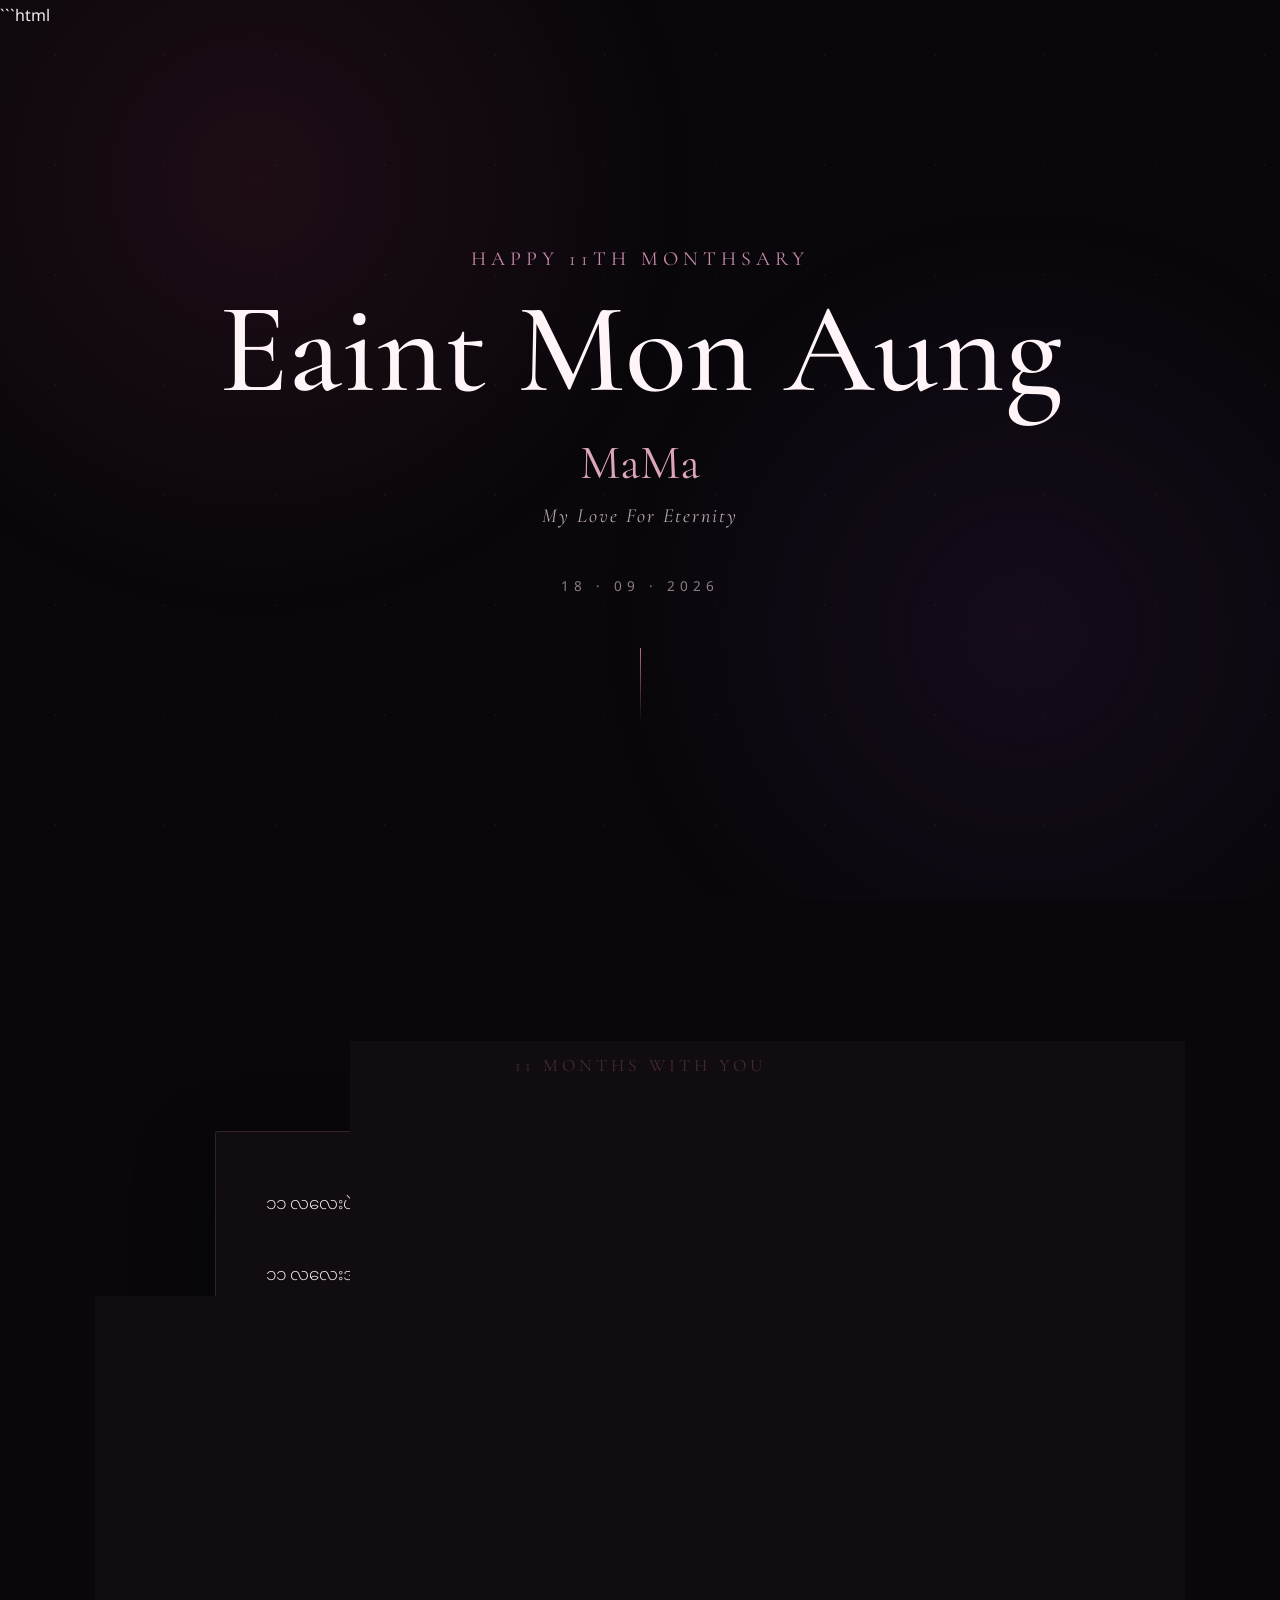
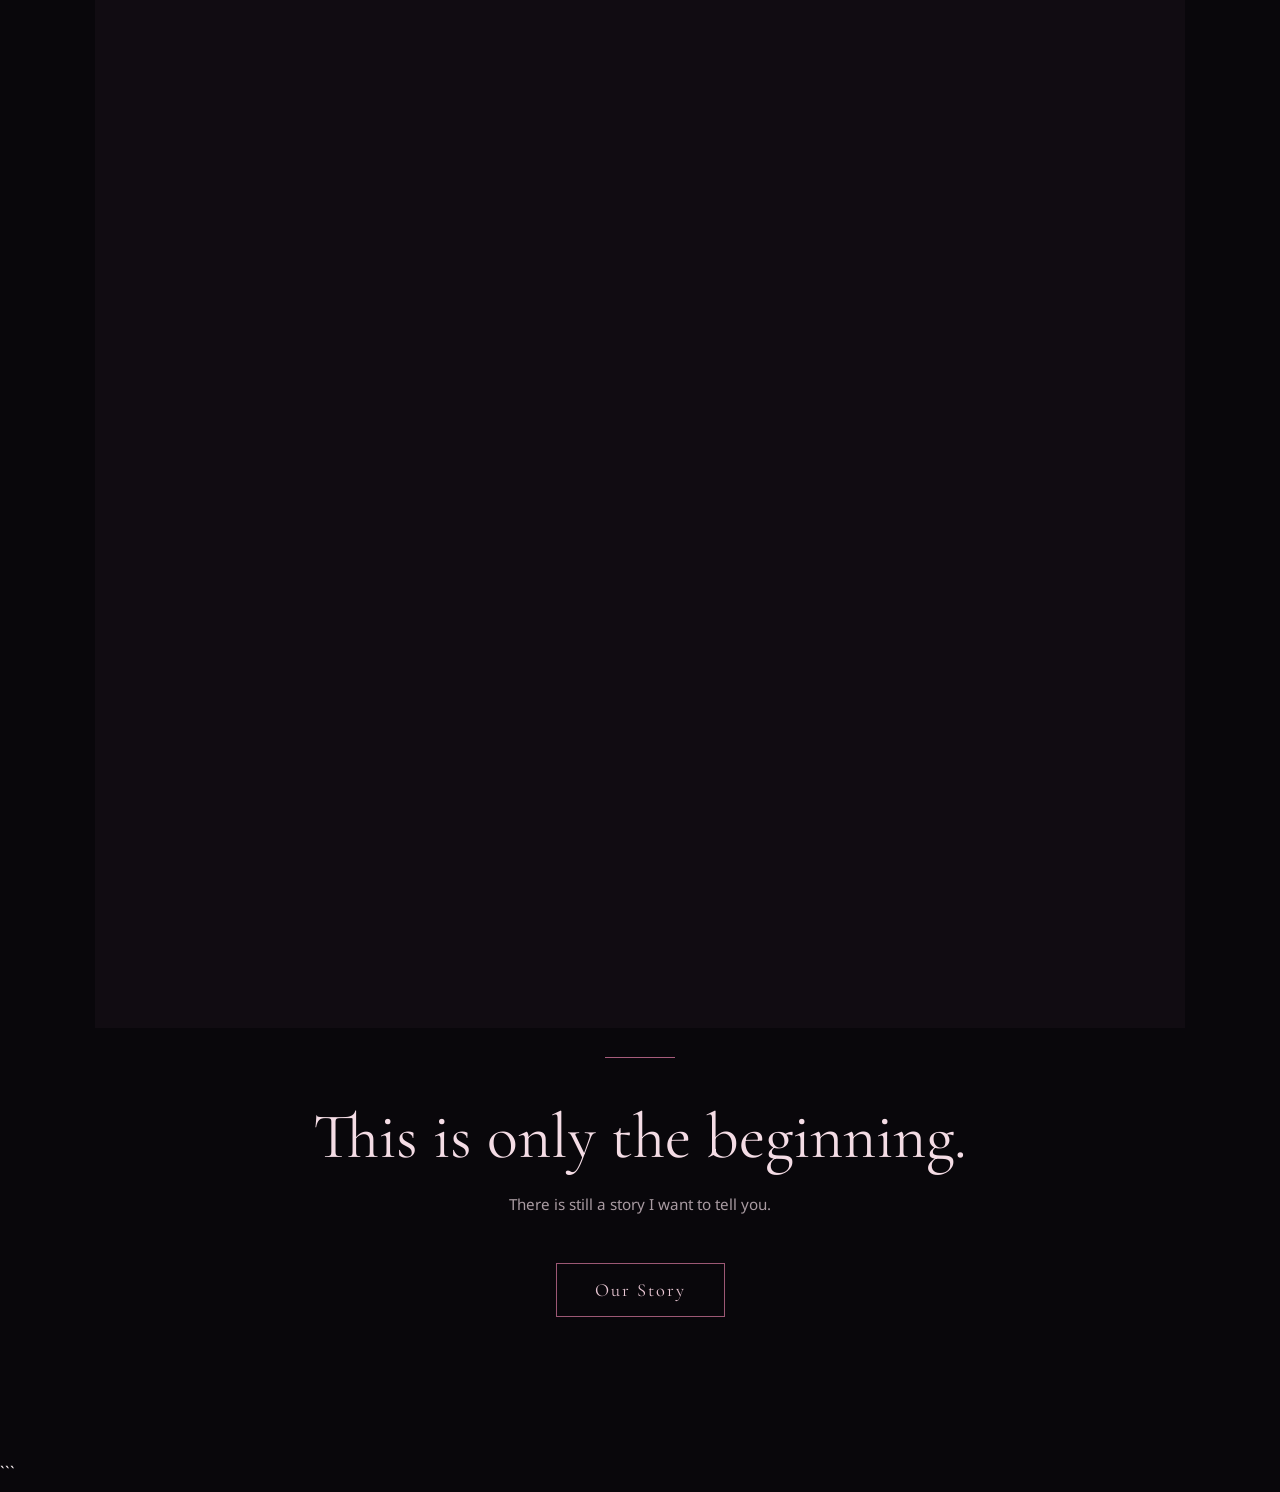
==== index.html @ 741addee "Add files via upload" ====
﻿```html
<!DOCTYPE html>
<html lang="my">

<head>
    <meta charset="UTF-8">
    <meta name="viewport" content="width=device-width, initial-scale=1.0">

    <title>Happy 11th Monthsary | Eaint Mon Aung</title>

    <link rel="preconnect" href="https://fonts.googleapis.com">
    <link rel="preconnect" href="https://fonts.gstatic.com" crossorigin>
    <link href="https://fonts.googleapis.com/css2?family=Cormorant+Garamond:wght@400;500;600;700&family=Noto+Sans+Myanmar:wght@300;400;500;600&display=swap" rel="stylesheet">

    <style>

        * {
            margin: 0;
            padding: 0;
            box-sizing: border-box;
        }

        html {
            scroll-behavior: smooth;
        }

        body {
            background: #09070b;
            color: #f6edf1;
            font-family: "Noto Sans Myanmar", sans-serif;
            overflow-x: hidden;
        }

        /* =========================
           BACKGROUND
        ========================== */

        body::before {
            content: "";
            position: fixed;
            inset: 0;
            background:
                radial-gradient(circle at 20% 20%, rgba(105, 35, 68, 0.22), transparent 35%),
                radial-gradient(circle at 80% 70%, rgba(73, 35, 91, 0.20), transparent 35%);
            pointer-events: none;
            z-index: -2;
        }

        body::after {
            content: "";
            position: fixed;
            inset: 0;
            background-image:
                radial-gradient(circle, rgba(255,255,255,0.45) 1px, transparent 1px);
            background-size: 110px 110px;
            opacity: 0.08;
            pointer-events: none;
            z-index: -1;
        }

        /* =========================
           HERO
        ========================== */

        .hero {
            min-height: 100vh;
            display: flex;
            align-items: center;
            justify-content: center;
            text-align: center;
            padding: 40px 20px;
            position: relative;
        }

        .hero-content {
            max-width: 850px;
            animation: heroAppear 2s ease forwards;
        }

        .small-title {
            font-family: "Cormorant Garamond", serif;
            font-size: 1.25rem;
            letter-spacing: 5px;
            text-transform: uppercase;
            color: #c98ca7;
            margin-bottom: 25px;
        }

        .hero h1 {
            font-family: "Cormorant Garamond", serif;
            font-size: clamp(4rem, 10vw, 8rem);
            font-weight: 500;
            line-height: 0.85;
            color: #fff5f8;
            margin-bottom: 30px;
        }

        .hero h2 {
            font-family: "Cormorant Garamond", serif;
            font-size: clamp(1.8rem, 4vw, 3rem);
            font-weight: 400;
            color: #dba6ba;
            margin-bottom: 12px;
        }

        .hero .eternity {
            font-family: "Cormorant Garamond", serif;
            font-size: 1.25rem;
            font-style: italic;
            color: #bba8b1;
            letter-spacing: 2px;
        }

        .date {
            margin-top: 45px;
            font-size: 0.85rem;
            letter-spacing: 5px;
            color: #8e7c84;
        }

        .scroll-line {
            width: 1px;
            height: 75px;
            background: linear-gradient(to bottom, #b96d8b, transparent);
            margin: 45px auto 0;
            animation: pulseLine 2s infinite;
        }

        /* =========================
           MESSAGE
        ========================== */

        .message-section {
            max-width: 900px;
            margin: 0 auto;
            padding: 120px 25px 100px;
        }

        .section-label {
            text-align: center;
            font-family: "Cormorant Garamond", serif;
            font-size: 1.1rem;
            letter-spacing: 4px;
            text-transform: uppercase;
            color: #b96d8b;
            margin-bottom: 55px;
        }

        .message-card {
            position: relative;
            padding: 55px 50px;
            background: rgba(22, 15, 21, 0.72);
            border: 1px solid rgba(201, 140, 167, 0.18);
            box-shadow: 0 30px 80px rgba(0, 0, 0, 0.35);
            border-radius: 3px;
        }

        .message-card::before {
            content: "";
            position: absolute;
            top: 0;
            left: 50%;
            transform: translateX(-50%);
            width: 100px;
            height: 1px;
            background: #b96d8b;
        }

        .message-card p {
            font-size: 1.05rem;
            line-height: 2.15;
            font-weight: 300;
            color: #eee2e7;
            margin-bottom: 35px;
        }

        .message-card p:last-child {
            margin-bottom: 0;
        }

        .highlight {
            text-align: center;
            font-family: "Cormorant Garamond", serif;
            font-size: 2rem !important;
            line-height: 1.5 !important;
            color: #e3a8bd !important;
            margin: 55px 0 !important;
        }

        /* =========================
           LITTLE MEMORIES
        ========================== */

        .memories {
            display: grid;
            grid-template-columns: repeat(3, 1fr);
            gap: 18px;
            margin: 55px 0;
        }

        .memory {
            padding: 28px 15px;
            text-align: center;
            border-top: 1px solid rgba(201, 140, 167, 0.2);
            border-bottom: 1px solid rgba(201, 140, 167, 0.2);
        }

        .memory span {
            font-family: "Cormorant Garamond", serif;
            font-size: 1.1rem;
            color: #d7b2c0;
        }

        /* =========================
           ENDING
        ========================== */

        .ending {
            text-align: center;
            padding: 80px 20px 140px;
        }

        .ending-line {
            width: 70px;
            height: 1px;
            background: #a75c7c;
            margin: 0 auto 40px;
        }

        .ending h3 {
            font-family: "Cormorant Garamond", serif;
            font-size: clamp(2.2rem, 5vw, 4rem);
            font-weight: 400;
            color: #f4dce5;
            margin-bottom: 15px;
        }

        .ending p {
            color: #a99ba2;
            font-size: 0.95rem;
            margin-bottom: 40px;
        }

        .continue-btn {
            display: inline-block;
            padding: 15px 38px;
            border: 1px solid #9c5875;
            color: #e8c6d3;
            text-decoration: none;
            font-family: "Cormorant Garamond", serif;
            font-size: 1.15rem;
            letter-spacing: 2px;
            transition: all 0.4s ease;
        }

        .continue-btn:hover {
            background: #9c5875;
            color: #fff;
            box-shadow: 0 0 35px rgba(156, 88, 117, 0.25);
            transform: translateY(-3px);
        }

        /* =========================
           ANIMATIONS
        ========================== */

        @keyframes heroAppear {

            from {
                opacity: 0;
                transform: translateY(25px);
            }

            to {
                opacity: 1;
                transform: translateY(0);
            }
        }

        @keyframes pulseLine {

            0%,
            100% {
                opacity: 0.35;
                transform: scaleY(0.7);
            }

            50% {
                opacity: 1;
                transform: scaleY(1);
            }
        }

        /* =========================
           MOBILE
        ========================== */

        @media (max-width: 700px) {

            .hero {
                min-height: 95vh;
            }

            .hero h1 {
                font-size: 4.2rem;
            }

            .message-section {
                padding: 80px 15px;
            }

            .message-card {
                padding: 35px 23px;
            }

            .message-card p {
                font-size: 0.98rem;
                line-height: 2;
            }

            .highlight {
                font-size: 1.65rem !important;
            }

            .memories {
                grid-template-columns: 1fr;
                gap: 10px;
            }

            .date {
                letter-spacing: 3px;
            }
        }

    </style>
</head>


<body>


    <!-- =========================
         HERO
    ========================== -->

    <section class="hero">

        <div class="hero-content">

            <p class="small-title">
                Happy 11th Monthsary
            </p>

            <h1>
                Eaint Mon Aung
            </h1>

            <h2>
                MaMa
            </h2>

            <p class="eternity">
                My Love For Eternity
            </p>

            <p class="date">
                18 · 09 · 2026
            </p>

            <div class="scroll-line"></div>

        </div>

    </section>



    <!-- =========================
         MESSAGE
    ========================== -->

    <section class="message-section">

        <p class="section-label">
            11 Months With You
        </p>


        <div class="message-card">

            <p>
                ၁၁ လလေးပဲဆိုပေမဲ့
                မောင်နဲ့မမနဲ့ ဖြတ်သန်းခဲ့ရတာတွေအများကြီးပဲနော် မမ။
            </p>


            <p>
                ၁၁ လလေးအတွင်း မမက မောင်မောင့်ကို
                မောင်မောင့်ဘဝမှာ မရခဲ့ဖူးတဲ့
                ပျော်ရွှင်မှုတွေပေးခဲ့တယ်။
            </p>


            <p>
                မမက မောင်မောင့်ကို ချစ်တတ်လာအောင်၊
                ယောကျာ်းကောင်းတစ်ယောက်ဖြစ်လာအောင်၊
                ဂရုစိုက်တတ်လာအောင်
                စိတ်ရှည်ရှည်နဲ့ သင်ပြပေးခဲ့တယ်။
            </p>


            <p>
                မောင်မောင့်ရဲ့ အမှားတွေကိုလည်း
                မမက ခွင့်လွှတ်ပေးခဲ့တယ်။
            </p>


            <p class="highlight">
                မုန့်တွေလည်း အတူတူစားခဲ့တယ်။<br>
                သီချင်းတွေလည်း အတူတူနားထောင်ခဲ့တယ်။<br>
                ဇာတ်ကားတွေလည်း အတူတူကြည့်ခဲ့တယ်။
            </p>


            <p>
                ဒီလိုသေးသေးလေးတွေကပဲ
                မောင်မောင့်အတွက် အရမ်းတန်ဖိုးရှိတဲ့
                အမှတ်တရတွေ ဖြစ်လာခဲ့တယ်။
            </p>


            <p>
                မမအပြုံးလေးတွေက အရမ်းလှတယ်။
                မမအပြုံးလေးမြင်တိုင်း
                မောင်မောင့်စိတ်ထဲ အေးချမ်းတယ်။
            </p>


            <p>
                မမရဲ့အသံလေးကလည်း
                မောင်မောင့်နားထဲမှာ
                နားဝင်အချိုဆုံးပဲ။
            </p>


            <p>
                မမဆီက
                "မောင်မောင်ရေ အရမ်းချစ်တယ်နော်"
                "မောင်မောင် လွမ်းလိုက်တာ"
                ဒီလိုစကားလေးတွေ ကြားရင်
                မောင်မောင့်ရင်ထဲမှာ
                ဘယ်လိုပျော်လို့ ပျော်မှန်းမသိအောင်
                ပျော်မိတယ် မမ။
            </p>


            <div class="memories">

                <div class="memory">
                    <span>
                        အတူတူစားခဲ့တဲ့မုန့်တွေ
                    </span>
                </div>

                <div class="memory">
                    <span>
                        အတူတူနားထောင်ခဲ့တဲ့သီချင်းတွေ
                    </span>
                </div>

                <div class="memory">
                    <span>
                        အတူတူကြည့်ခဲ့တဲ့ဇာတ်ကားတွေ
                    </span>
                </div>

            </div>


            <p class="highlight">
                ၁၁ လဆိုတာ အချိန်အကြာကြီးမဟုတ်သေးပေမဲ့
                မမနဲ့အတူရှိခဲ့တဲ့ အချိန်တိုင်းက
                မောင်မောင့်အတွက် အဓိပ္ပာယ်ရှိတယ်။
            </p>

        </div>

    </section>



    <!-- =========================
         ENDING
    ========================== -->

    <section class="ending">

        <div class="ending-line"></div>

        <h3>
            This is only the beginning.
        </h3>

        <p>
            There is still a story I want to tell you.
        </p>

        <a href="story.html" class="continue-btn">
            Our Story
        </a>

    </section>


</body>

</html>
```
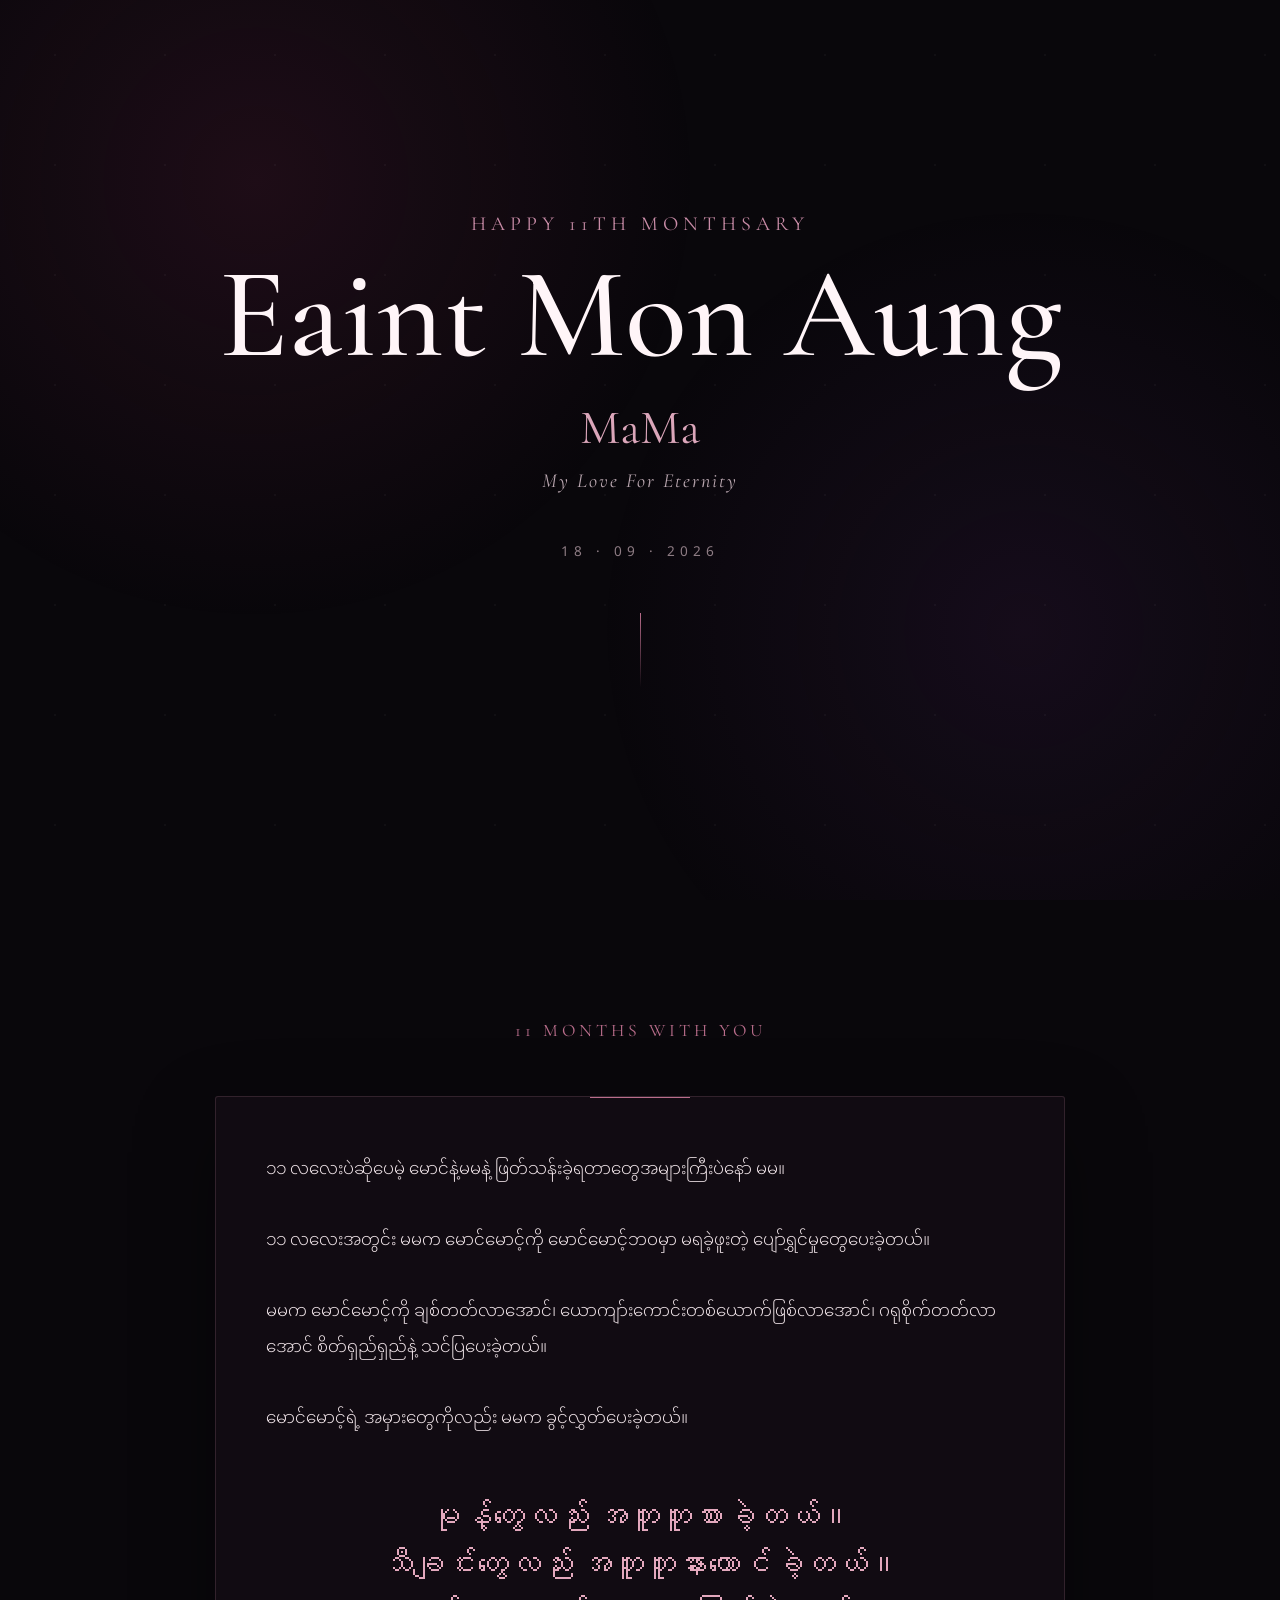
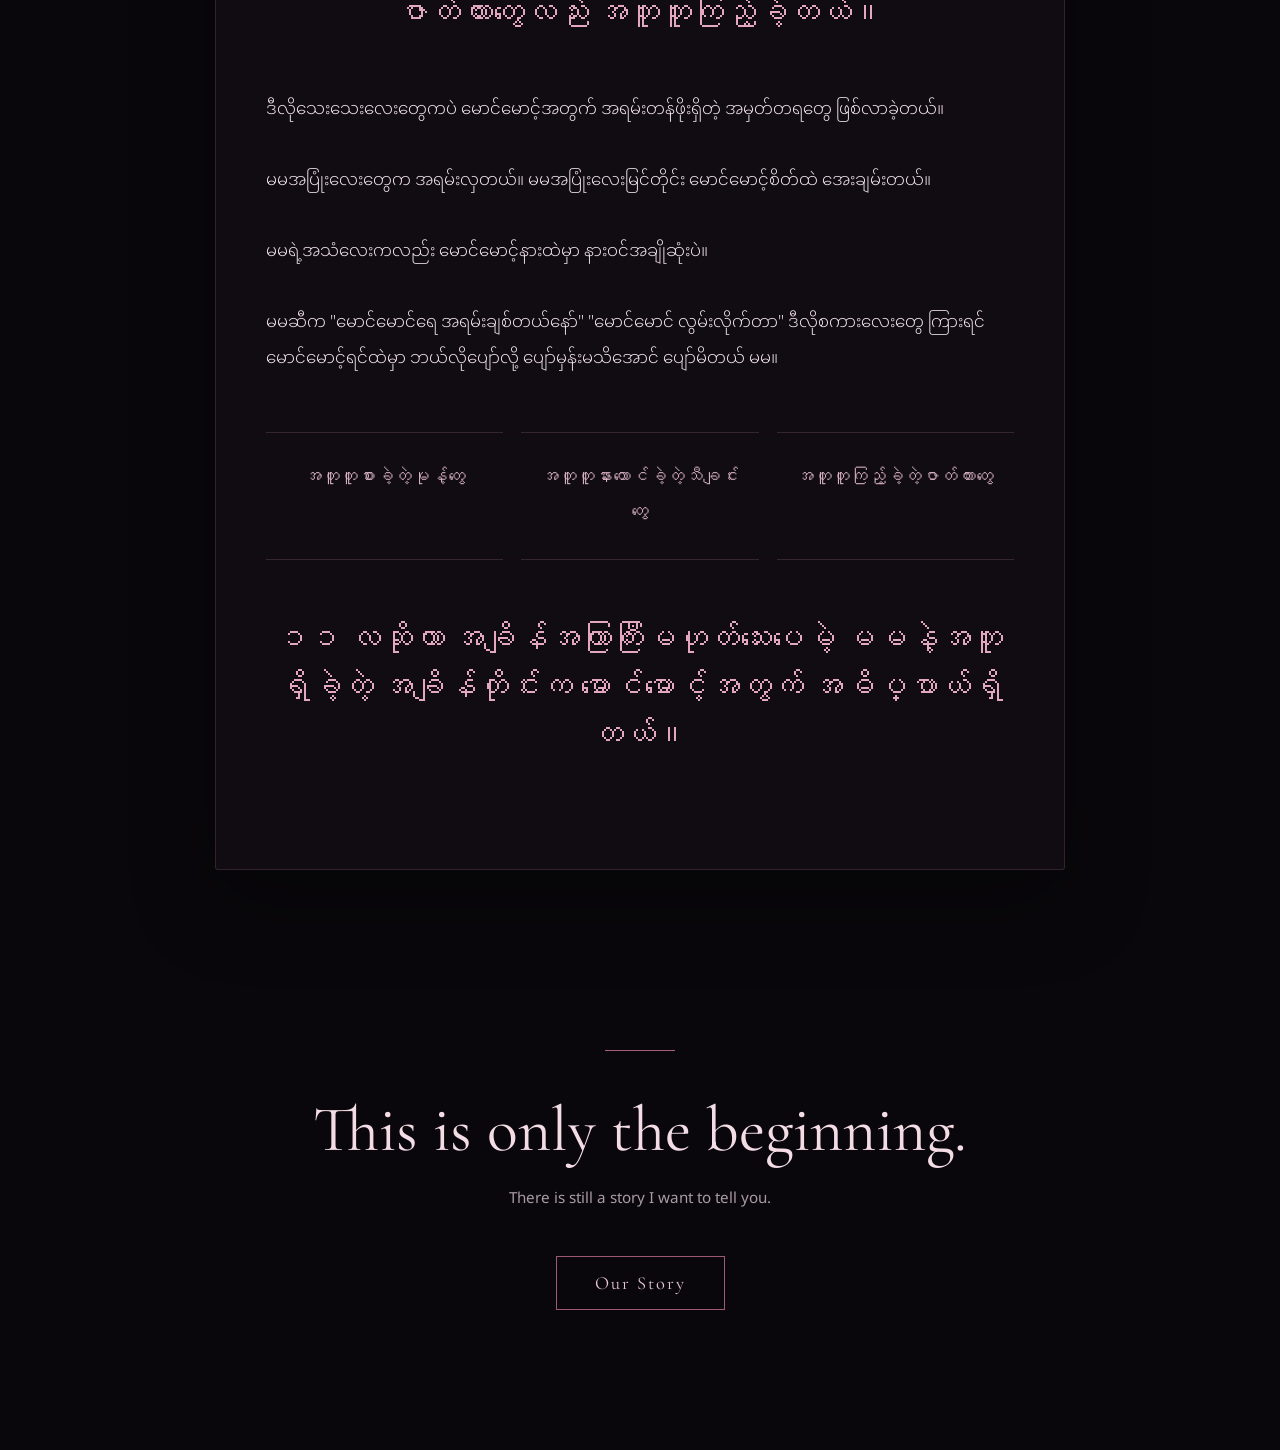
==== commit fffa76fd: "Update index.html" ====
--- a/index.html
+++ b/index.html
@@ -1,4 +1,4 @@
-﻿```html
+﻿
 <!DOCTYPE html>
 <html lang="my">
 
@@ -515,4 +515,4 @@
 </body>
 
 </html>
-```
+
